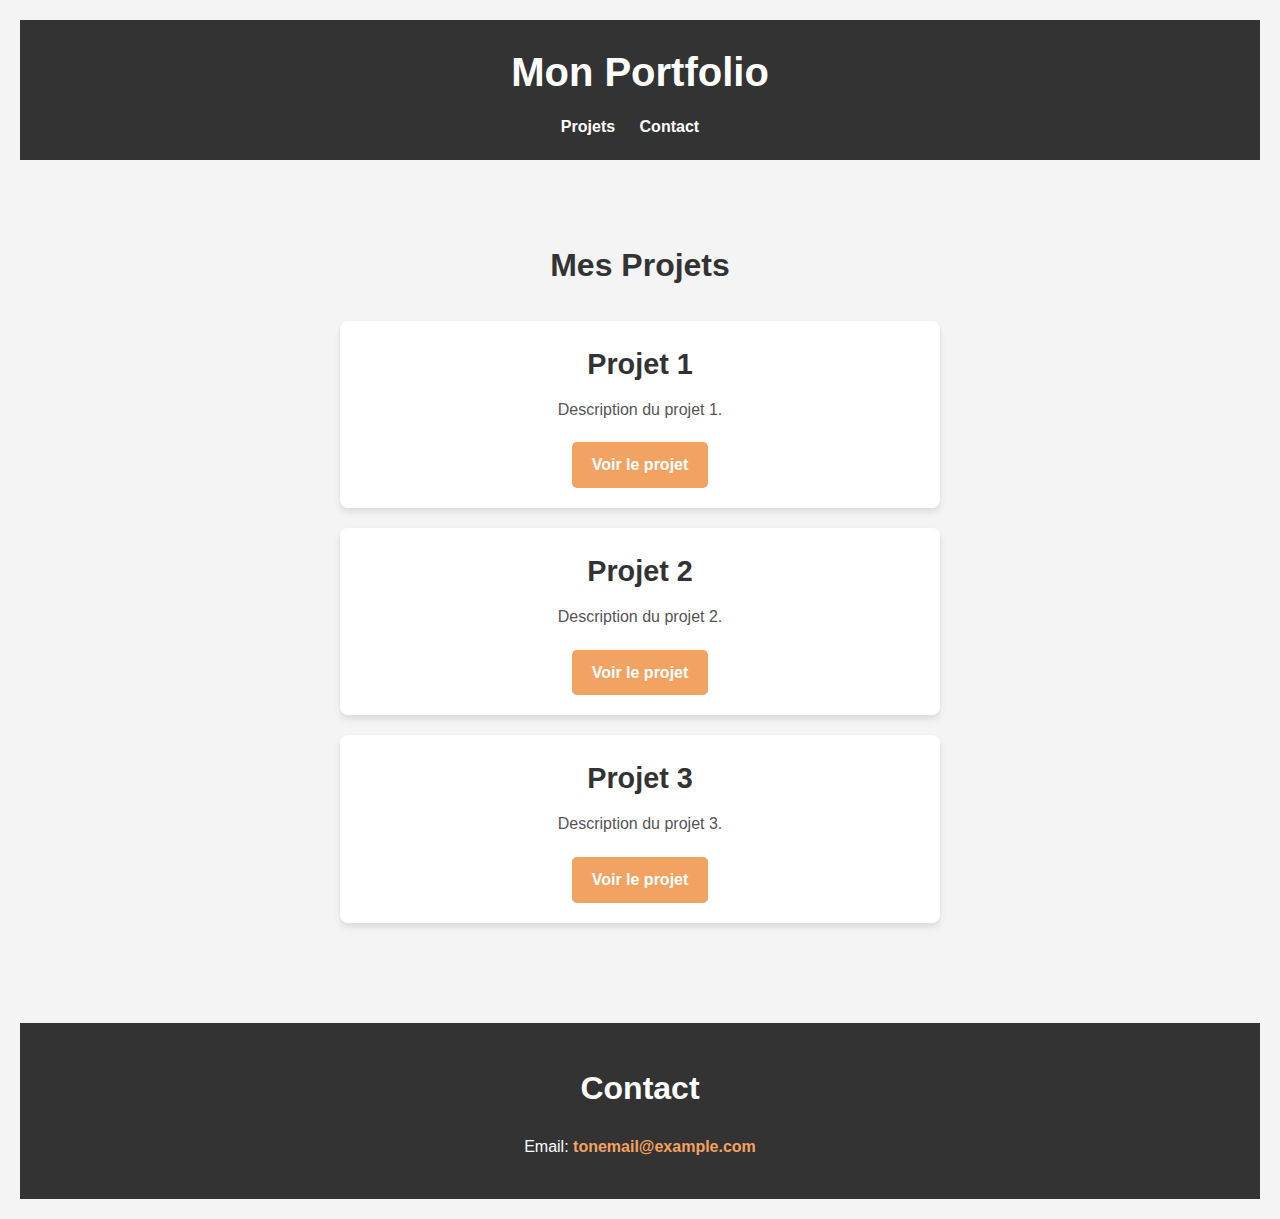
==== index.html @ 9b305d20 "commit" ====
<!DOCTYPE html>
<html lang="fr">
<head>
    <meta charset="UTF-8">
    <meta name="viewport" content="width=device-width, initial-scale=1.0">
    <title>Mon Portfolio</title>
    <link rel="stylesheet" href="styles.css">
</head>
<body>
    <!-- En-tête du site avec le titre et la navigation -->
    <header>
        <h1>Mon Portfolio</h1>
        <nav>
            <ul>
                <li><a href="#projets">Projets</a></li>
                <li><a href="#contact">Contact</a></li>
            </ul>
        </nav>
    </header>

    <!-- Section des projets -->
    <section id="projets">
        <h2>Mes Projets</h2>
        <div class="portfolio-item">
            <h3>Projet 1</h3>
            <p>Description du projet 1.</p>
            <a href="#">Voir le projet</a>
        </div>
        <div class="portfolio-item">
            <h3>Projet 2</h3>
            <p>Description du projet 2.</p>
            <a href="#">Voir le projet</a>
        </div>
        <div class="portfolio-item">
            <h3>Projet 3</h3>
            <p>Description du projet 3.</p>
            <a href="#">Voir le projet</a>
        </div>
    </section>

    <!-- Section de contact -->
    <footer id="contact">
        <h2>Contact</h2>
        <p>Email: <a href="mailto:tonemail@example.com">tonemail@example.com</a></p>
    </footer>
</body>
</html>
---- styles.css ----
/* Réinitialisation des styles de base pour assurer une cohérence entre les navigateurs */
* {
    margin: 0;
    padding: 0;
    box-sizing: border-box;
}

/* Définir une police globale */
body {
    font-family: 'Arial', sans-serif;
    line-height: 1.6;
    background-color: #f4f4f4;
    color: #333;
    padding: 20px;
}

/* En-tête */
header {
    background-color: #333;
    color: #fff;
    padding: 20px 0;
    text-align: center;
}

header h1 {
    font-size: 2.5em;
    margin-bottom: 10px;
}

header nav ul {
    list-style: none;
    padding: 0;
}

header nav ul li {
    display: inline;
    margin-right: 20px;
}

header nav ul li a {
    text-decoration: none;
    color: #fff;
    font-weight: bold;
}

header nav ul li a:hover {
    color: #f4a261;
}

/* Section des projets */
#projets {
    margin-top: 40px;
    padding: 40px 0;
    text-align: center;
}

#projets h2 {
    font-size: 2em;
    margin-bottom: 30px;
    color: #333;
}

.portfolio-item {
    background-color: #fff;
    margin: 20px auto;
    padding: 20px;
    width: 80%;
    max-width: 600px;
    border-radius: 8px;
    box-shadow: 0 4px 6px rgba(0, 0, 0, 0.1);
}

.portfolio-item h3 {
    font-size: 1.8em;
    margin-bottom: 10px;
    color: #333;
}

.portfolio-item p {
    font-size: 1em;
    color: #555;
    margin-bottom: 20px;
}

.portfolio-item a {
    display: inline-block;
    padding: 10px 20px;
    background-color: #f4a261;
    color: #fff;
    text-decoration: none;
    border-radius: 5px;
    font-weight: bold;
}

.portfolio-item a:hover {
    background-color: #e76f51;
}

/* Section Contact */
#contact {
    background-color: #333;
    color: #fff;
    padding: 40px 0;
    text-align: center;
    margin-top: 40px;
}

#contact h2 {
    font-size: 2em;
    margin-bottom: 20px;
}

#contact a {
    color: #f4a261;
    text-decoration: none;
    font-weight: bold;
}

#contact a:hover {
    color: #e76f51;
}

/* Responsivité : Ajustement de la mise en page pour les petits écrans */
@media (max-width: 768px) {
    header h1 {
        font-size: 2em;
    }

    header nav ul li {
        display: block;
        margin-bottom: 10px;
    }

    .portfolio-item {
        width: 90%;
        margin: 20px auto;
    }
}
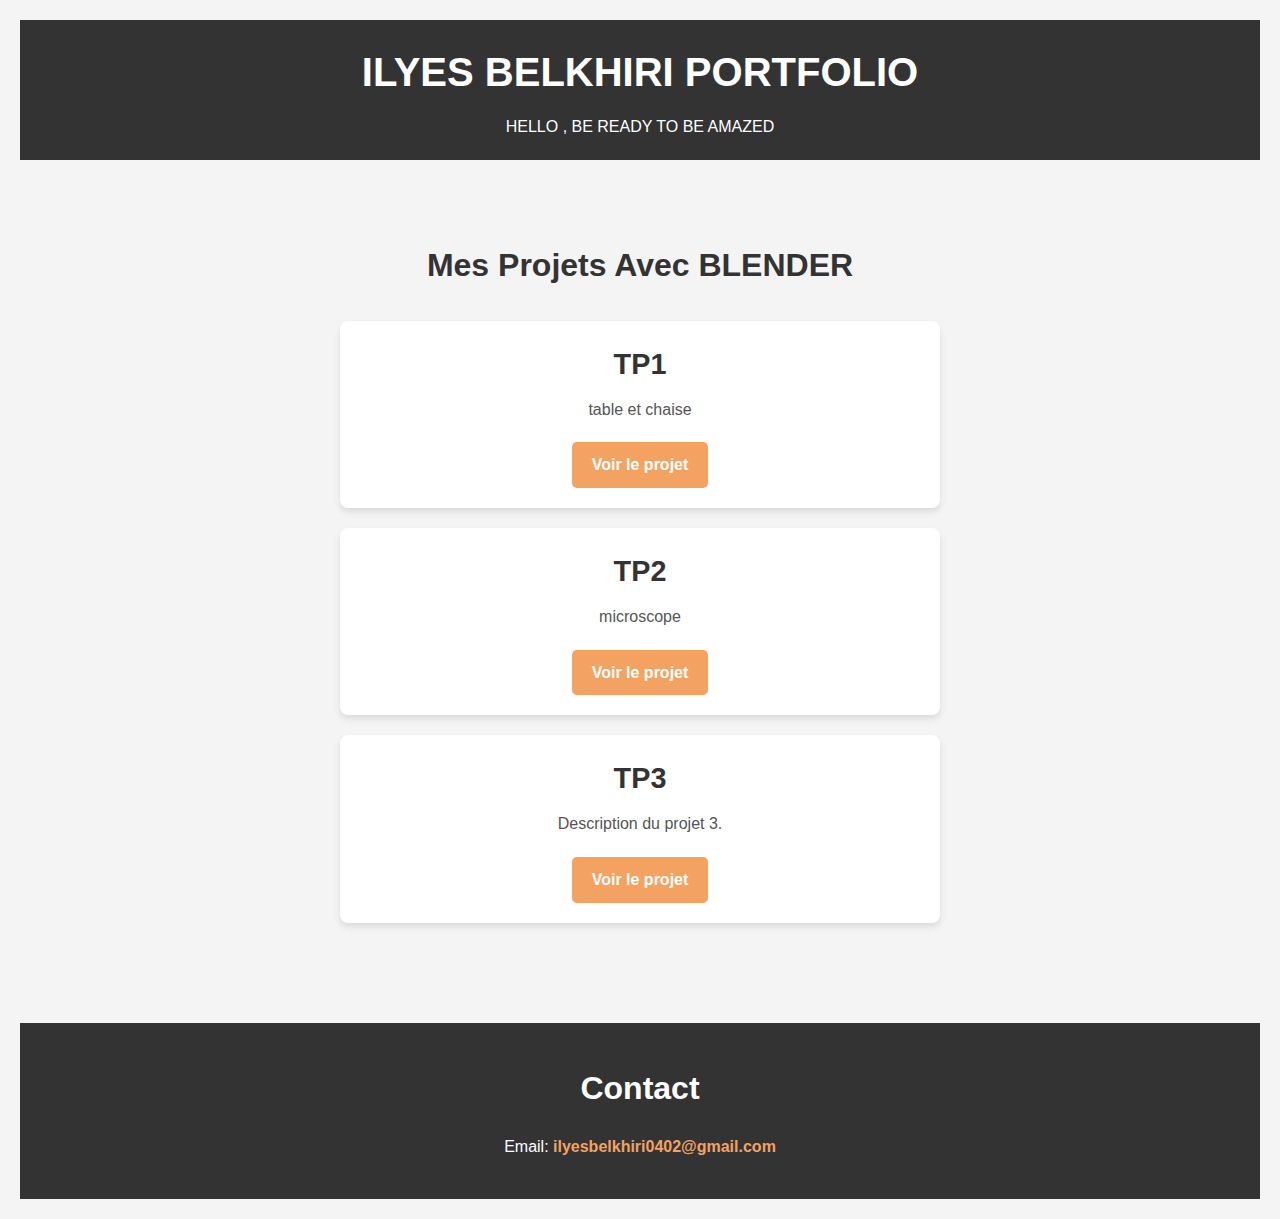
==== commit 2f115914: "com" ====
--- a/index.html
+++ b/index.html
@@ -9,30 +9,29 @@
 <body>
     <!-- En-tête du site avec le titre et la navigation -->
     <header>
-        <h1>Mon Portfolio</h1>
+        <h1>ILYES BELKHIRI PORTFOLIO</h1>
         <nav>
             <ul>
-                <li><a href="#projets">Projets</a></li>
-                <li><a href="#contact">Contact</a></li>
+                <p>HELLO , BE READY TO BE AMAZED </p>
             </ul>
         </nav>
     </header>
 
     <!-- Section des projets -->
     <section id="projets">
-        <h2>Mes Projets</h2>
+        <h2>Mes Projets Avec BLENDER </h2>
         <div class="portfolio-item">
-            <h3>Projet 1</h3>
-            <p>Description du projet 1.</p>
-            <a href="#">Voir le projet</a>
+            <h3>TP1</h3>
+            <p> table et chaise </p>
+            <a href="tp1.html">Voir le projet</a>
         </div>
         <div class="portfolio-item">
-            <h3>Projet 2</h3>
-            <p>Description du projet 2.</p>
-            <a href="#">Voir le projet</a>
+            <h3>TP2</h3>
+            <p> microscope </p>
+            <a href="tp2.html">Voir le projet</a>
         </div>
         <div class="portfolio-item">
-            <h3>Projet 3</h3>
+            <h3>TP3</h3>
             <p>Description du projet 3.</p>
             <a href="#">Voir le projet</a>
         </div>
@@ -41,7 +40,7 @@
     <!-- Section de contact -->
     <footer id="contact">
         <h2>Contact</h2>
-        <p>Email: <a href="mailto:tonemail@example.com">tonemail@example.com</a></p>
+        <p>Email: <a href="mailto:ilyesbelkhiri0402@gmail.com">ilyesbelkhiri0402@gmail.com</a></p>
     </footer>
 </body>
 </html>
